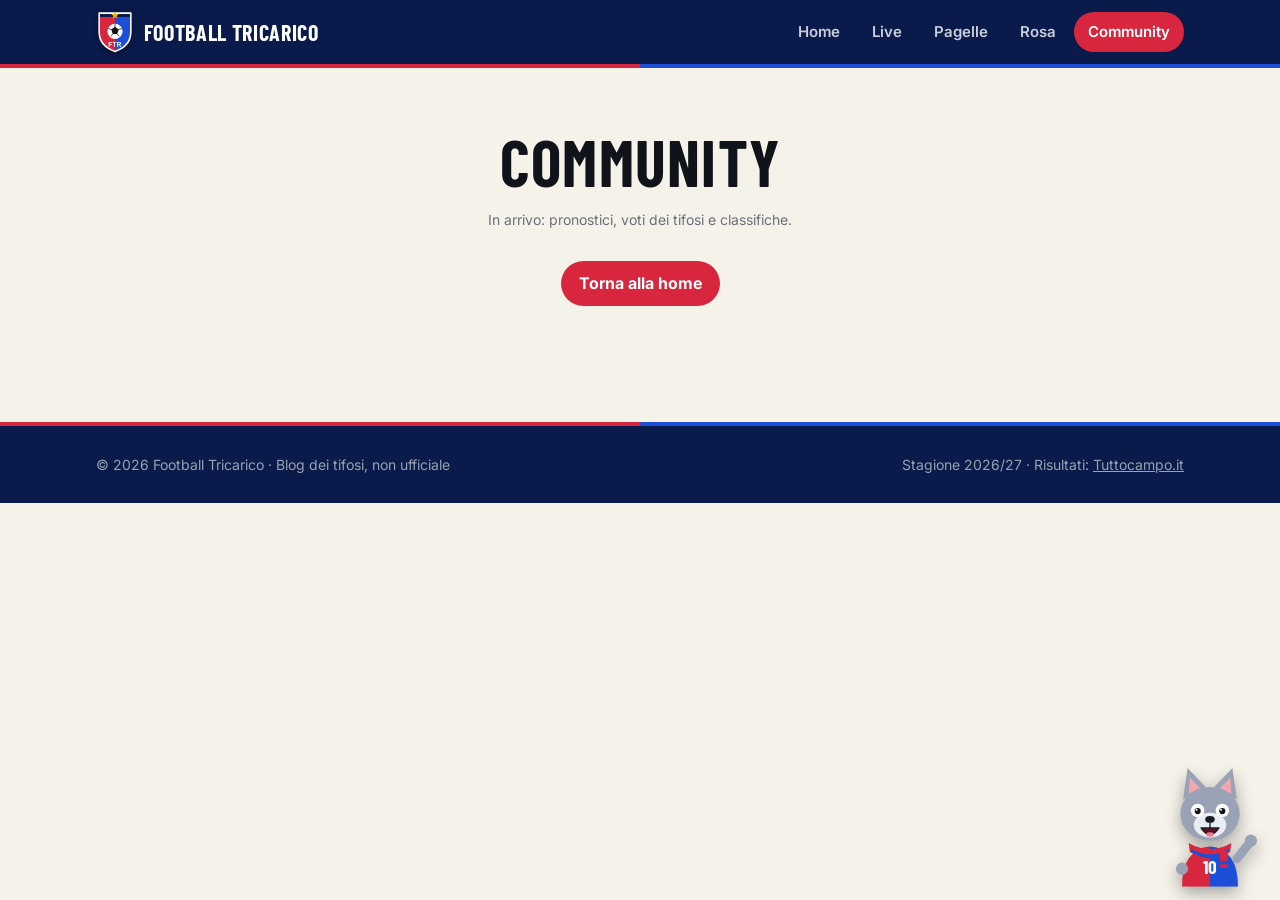
==== community.html @ 8eae8726 "Initial commit" ====
<!doctype html>
<html lang="it">
<head>
  <meta charset="utf-8">
  <meta name="viewport" content="width=device-width,initial-scale=1">
  <title>Community</title>
  <link rel="preconnect" href="https://fonts.googleapis.com">
  <link rel="preconnect" href="https://fonts.gstatic.com" crossorigin>
  <link href="https://fonts.googleapis.com/css2?family=Barlow+Condensed:wght@600;700&family=Inter:wght@400;600;700&display=swap" rel="stylesheet">
  <link rel="icon" type="image/svg+xml" href="assets/logo.svg">
  <link rel="stylesheet" href="css/style.css">
</head>
<body data-page="community">
  <header class="site-header" id="site-header"></header>
  <main id="app"><div class="wrap soon"><h1>Community</h1><p class="muted">In arrivo: pronostici, voti dei tifosi e classifiche.</p><a class="btn" href="index.html">Torna alla home</a></div></main>
  <footer class="site-footer" id="site-footer"></footer>
  <script src="js/app.js"></script>
  <script src="js/mascot.js"></script>
</body>
</html>
---- css/style.css ----
:root{
  --ink:#10131a;--paper:#f5f2ea;--card:#fff;--line:#e2ddd0;--muted:#6b6f7a;
  --accent:#d7263d;--blue:#1d4ed8;--navy:#0a1a4a;--gold:#f2b705;--good:#1f9d55;--bad:#d64545;--r:14px;
  --display:'Barlow Condensed','Arial Narrow',Impact,sans-serif;
  --body:'Inter',system-ui,-apple-system,'Segoe UI',Roboto,sans-serif;
}
@media (prefers-color-scheme:dark){
  :root{--ink:#eef0f4;--paper:#0f1218;--card:#181c25;--line:#2a303c;--muted:#9aa1b0}
}
*{box-sizing:border-box}
html{scroll-behavior:smooth}
body{margin:0;background:var(--paper);color:var(--ink);font:16px/1.55 var(--body)}
a{color:inherit}
h1,h2,h3{font-family:var(--display);text-transform:uppercase;letter-spacing:.02em;line-height:1.05;margin:0}
.wrap{max-width:1120px;margin:0 auto;padding:0 16px}

/* Header */
.site-header{background:var(--navy);color:#fff;position:sticky;top:0;z-index:20;border-bottom:4px solid;border-image:linear-gradient(90deg,var(--accent) 50%,var(--blue) 50%) 1}
.site-header .wrap{display:flex;align-items:center;justify-content:space-between;height:64px}
.brand{display:flex;align-items:center;gap:10px;text-decoration:none}
.logo{height:44px;width:auto;display:block;filter:drop-shadow(0 2px 3px #0006)}
.brand b{font:700 22px var(--display);text-transform:uppercase;letter-spacing:.03em}
.nav{display:flex;gap:4px}
.nav a{text-decoration:none;padding:8px 14px;border-radius:999px;font-weight:600;font-size:15px;color:#c9cedb}
.nav a:hover{color:#fff;background:#16306f}
.nav a.on{color:#fff;background:var(--accent)}
.nav .dot{display:inline-block;width:8px;height:8px;border-radius:50%;background:#ff3b3b;margin-left:6px;animation:pulse 1.2s infinite}
@keyframes pulse{50%{opacity:.25}}
.burger{display:none;background:none;border:0;color:#fff;font-size:26px;cursor:pointer;padding:4px 8px}
@media (max-width:760px){
  .burger{display:block}
  .nav{display:none;position:absolute;top:64px;left:0;right:0;background:var(--navy);flex-direction:column;padding:8px 16px 16px;border-top:1px solid #1d3a86}
  .nav.open{display:flex}
  .nav a{padding:12px 14px}
}

/* Hero */
.hero{background:linear-gradient(135deg,#0a1a4a 0%,#12308f 62%,#1d4ed8 100%);color:#fff;padding:36px 0 44px;position:relative;overflow:hidden}
.hero::after{content:"";position:absolute;right:-80px;top:-80px;width:360px;height:360px;border-radius:50%;background:var(--accent);opacity:.35}
.eyebrow{font:600 13px var(--body);text-transform:uppercase;letter-spacing:.14em;color:var(--gold);margin-bottom:10px;display:flex;align-items:center;gap:8px}
.live-pill{background:#ff3b3b;color:#fff;border-radius:999px;padding:2px 10px;font-size:12px;letter-spacing:.1em}
.hero h1{font-size:clamp(34px,6vw,60px);margin-bottom:6px}
.hero p{color:#c9cedb;max-width:56ch;margin:6px 0 0}
.scoreboard{display:grid;grid-template-columns:1fr auto 1fr;align-items:center;gap:16px;margin:18px 0 8px;position:relative;z-index:1}
.scoreboard .t{font:700 clamp(22px,4vw,38px) var(--display);text-transform:uppercase}
.scoreboard .t:last-child{text-align:right}
.scoreboard .s{font:700 clamp(44px,9vw,84px) var(--display);background:#0006;border-radius:var(--r);padding:0 18px;line-height:1.1}
.scoreboard .s{white-space:nowrap}
@media (max-width:560px){
  .scoreboard{gap:8px}
  .scoreboard .s{padding:0 10px;font-size:44px}
  .scoreboard .t{font-size:20px;overflow-wrap:anywhere}
}
.hero .meta{color:#c9cedb;font-size:14px}
.btn{display:inline-block;background:var(--accent);color:#fff;text-decoration:none;font-weight:700;padding:10px 18px;border-radius:999px;margin-top:16px;border:0;cursor:pointer}
.btn.blue{background:var(--blue)}
.btn.ghost{background:transparent;border:2px solid currentColor}
.btn+.btn{margin-left:8px}

/* Sezioni e card */
.section{padding:36px 0 0}
.section-head{display:flex;justify-content:space-between;align-items:baseline;margin-bottom:14px;gap:12px}
.section-head h2{font-size:30px;border-left:5px solid;border-image:linear-gradient(var(--accent) 50%,var(--blue) 50%) 1;padding-left:10px}
.section-head a{font-weight:600;font-size:14px;color:var(--accent);text-decoration:none;white-space:nowrap}
.grid{display:grid;gap:18px}
.g2{grid-template-columns:2fr 1fr}
.g3{grid-template-columns:repeat(3,1fr)}
@media (max-width:860px){.g2,.g3{grid-template-columns:1fr}}
.card{background:var(--card);border:1px solid var(--line);border-radius:var(--r);padding:20px}
.card h3{font-size:24px;margin-bottom:8px}
.muted{color:var(--muted);font-size:14px}
.empty{color:var(--muted);font-style:italic}

/* Pagelle */
.vote{display:inline-grid;place-items:center;min-width:44px;height:34px;border-radius:8px;font:700 18px var(--display);color:#fff;background:var(--muted)}
.v-top{background:var(--good)}.v-good{background:#58b368}.v-mid{background:var(--gold);color:#10131a}.v-low{background:var(--bad)}
.plist{list-style:none;margin:14px 0 0;padding:0;display:grid;gap:8px}
.plist li{display:flex;gap:12px;align-items:center}
.plist .who{flex:1}.plist .who small{display:block;color:var(--muted);line-height:1.3}

/* Risultati e chip */
.rlist{list-style:none;margin:0;padding:0}
.rlist li{display:grid;grid-template-columns:auto 1fr auto;gap:10px;align-items:center;padding:10px 0;border-bottom:1px solid var(--line)}
.rlist li:last-child{border:0}
.rlist .sc{font:700 20px var(--display)}
.chip{display:inline-grid;place-items:center;width:26px;height:26px;border-radius:50%;font:700 13px var(--body);color:#fff}
.o-V{background:var(--good)}.o-N{background:var(--gold);color:#10131a}.o-P{background:var(--bad)}
.form{display:flex;gap:6px;margin-top:10px}

/* Prossima partita */
.next .vs{font:700 26px var(--display);text-transform:uppercase;margin:6px 0}
.countdown{display:flex;gap:10px;margin-top:12px}
.countdown div{background:var(--paper);border:1px solid var(--line);border-radius:10px;padding:6px 12px;text-align:center;min-width:64px}
.countdown b{display:block;font:700 28px var(--display);color:var(--blue)}
.countdown span{font-size:11px;text-transform:uppercase;letter-spacing:.08em;color:var(--muted)}

/* Marcatori */
.scorers{list-style:none;margin:0;padding:0;counter-reset:s}
.scorers li{display:flex;align-items:center;gap:12px;padding:9px 0;border-bottom:1px solid var(--line)}
.scorers li:last-child{border:0}
.scorers li::before{counter-increment:s;content:counter(s);font:700 20px var(--display);color:var(--accent);width:20px}
.scorers .n{flex:1;font-weight:600}
.scorers .g{font:700 22px var(--display)}

/* Community CTA */
.cta{display:grid;grid-template-columns:repeat(3,1fr);gap:18px}
@media (max-width:860px){.cta{grid-template-columns:1fr}}
.cta a{text-decoration:none;background:var(--card);border:1px solid var(--line);border-radius:var(--r);padding:20px;transition:.15s}
.cta a:hover{border-color:var(--accent);transform:translateY(-2px)}
.cta .ico{font-size:30px}
.cta h3{font-size:22px;margin:6px 0 4px}

/* Pagine segnaposto */
.soon{padding:60px 0;text-align:center}
.soon h1{font-size:clamp(36px,7vw,64px)}

.site-footer{margin-top:56px;background:var(--navy);border-top:4px solid;border-image:linear-gradient(90deg,var(--accent) 50%,var(--blue) 50%) 1;color:#9aa1b0;padding:28px 0;font-size:14px}
.site-footer .wrap{display:flex;justify-content:space-between;gap:12px;flex-wrap:wrap}

/* Mascotte */
.mascot{position:fixed;right:14px;bottom:12px;z-index:30;display:flex;flex-direction:column;align-items:flex-end;gap:8px;max-width:min(300px,calc(100vw - 28px))}
.mascot[hidden],.m-open[hidden],.m-bubble[hidden],.m-menu[hidden]{display:none}
.m-body{background:none;border:0;padding:0;cursor:pointer;width:112px;-webkit-tap-highlight-color:transparent;filter:drop-shadow(0 6px 8px #0005)}
.m-body svg{display:block;width:100%;height:auto;overflow:visible}
.m-body:focus-visible,.m-open:focus-visible,.m-menu button:focus-visible{outline:3px solid var(--gold);outline-offset:3px;border-radius:10px}
.m-body:hover svg{transform:scale(1.04);transition:transform .15s}
.m-body.jump{animation:jump .55s ease}
@keyframes jump{30%{transform:translateY(-16px) rotate(-4deg)}60%{transform:translateY(0) rotate(3deg)}80%{transform:translateY(-5px)}}
.m-body.jump .m-arm{animation:wave .3s ease 3;transform-origin:148px 178px}
@keyframes wave{50%{transform:rotate(-24deg)}}
.m-eye{transform-box:fill-box;transform-origin:center;animation:blink 4.5s infinite}
@keyframes blink{0%,94%,100%{transform:scaleY(1)}97%{transform:scaleY(.1)}}
.m-bubble{position:relative;background:var(--card);color:var(--ink);border:2px solid var(--accent);border-radius:16px;padding:10px 14px;font-size:14.5px;line-height:1.4;box-shadow:0 8px 24px #0003;animation:pop .2s ease}
.m-bubble::after{content:"";position:absolute;right:42px;bottom:-9px;width:14px;height:14px;background:var(--card);border-right:2px solid var(--accent);border-bottom:2px solid var(--accent);transform:rotate(45deg)}
.m-link{color:var(--blue);font-weight:700}
@keyframes pop{from{transform:scale(.9);opacity:0}}
.m-menu{display:flex;flex-wrap:wrap;gap:6px;justify-content:flex-end}
.m-menu button{font:600 13px var(--body);background:var(--blue);color:#fff;border:0;border-radius:999px;padding:7px 12px;cursor:pointer}
.m-menu button:hover{background:var(--accent)}
.m-open{position:fixed;right:14px;bottom:14px;z-index:30;width:48px;height:48px;border-radius:50%;border:3px solid #fff;background:var(--blue);font-size:22px;cursor:pointer;box-shadow:0 4px 12px #0005}
.confetti{position:fixed;inset:0;pointer-events:none;z-index:40;overflow:hidden}
.confetti i{position:absolute;top:-20px;width:9px;height:15px;border-radius:2px;animation:fall linear forwards}
@keyframes fall{to{top:105vh;margin-left:60px}}
@media (max-width:560px){.m-body{width:88px}}
@media (prefers-reduced-motion:reduce){.m-eye,.m-body.jump,.m-body.jump .m-arm,.m-bubble{animation:none}}

/* Home riorganizzata */
.g2.even{grid-template-columns:1fr 1fr}
@media (max-width:860px){.g2.even{grid-template-columns:1fr}}
.about p{margin:0}
.goal-list{list-style:none;margin:14px 0 0;padding:0;display:grid;gap:12px}
.goal-list li{display:flex;gap:12px;align-items:center}
.goal-list .ico{font-size:24px;width:34px;text-align:center}
.hero.band{margin-top:36px}
.next-card{display:flex;flex-wrap:wrap;justify-content:space-between;align-items:center;gap:18px}
.next-card .vs{font-size:clamp(24px,4vw,34px)}
.next-card .countdown{margin-top:0}
.goal-list .ico{flex:0 0 34px}
.goal-list li>span:last-child{flex:1;min-width:0}
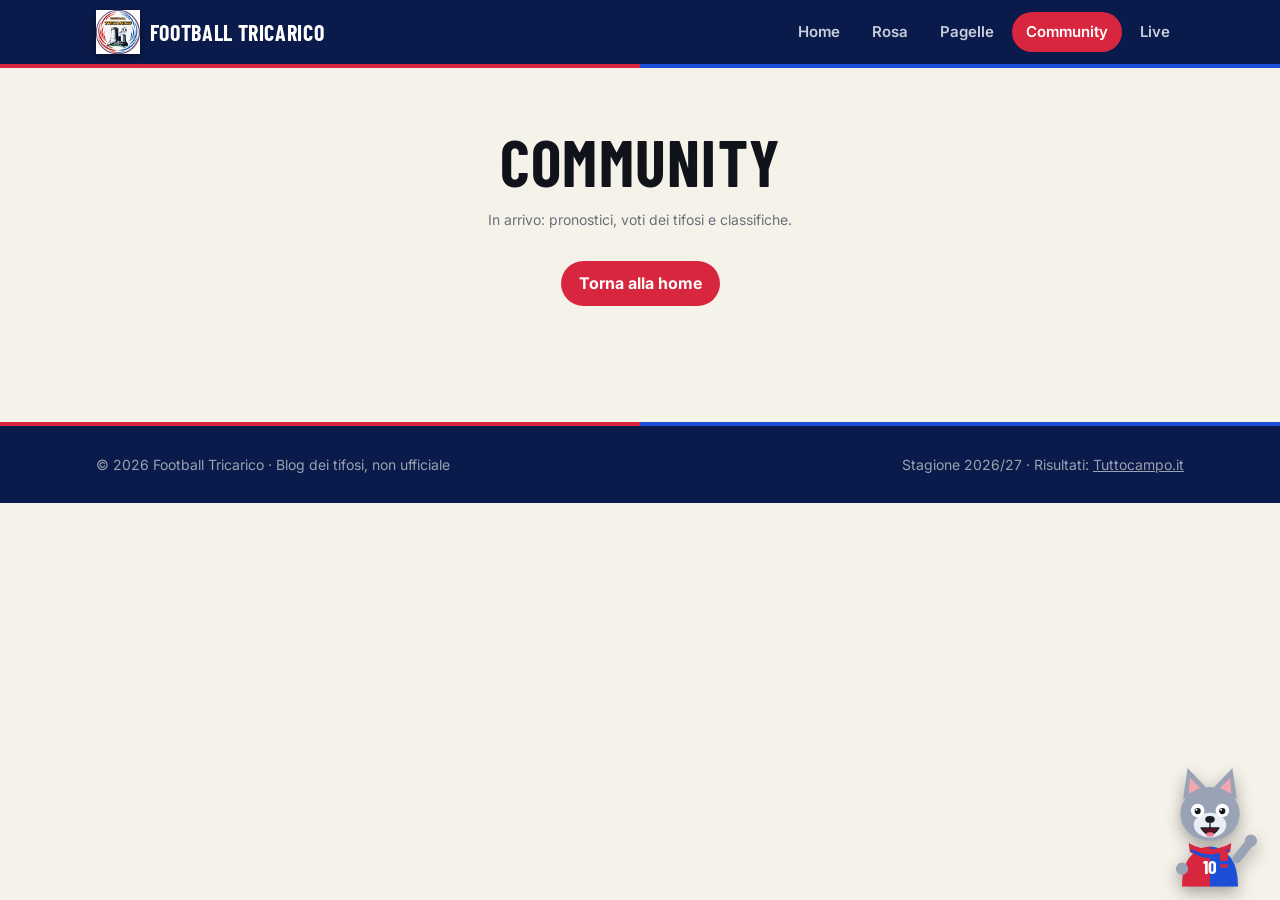
==== commit 30b7096d: "logo3" ====
--- a/community.html
+++ b/community.html
@@ -7,7 +7,7 @@
   <link rel="preconnect" href="https://fonts.googleapis.com">
   <link rel="preconnect" href="https://fonts.gstatic.com" crossorigin>
   <link href="https://fonts.googleapis.com/css2?family=Barlow+Condensed:wght@600;700&family=Inter:wght@400;600;700&display=swap" rel="stylesheet">
-  <link rel="icon" type="image/svg+xml" href="assets/logo.svg">
+  <link rel="icon" type="image/svg+xml" href="assets/logo.jpg">
   <link rel="stylesheet" href="css/style.css">
 </head>
 <body data-page="community">
--- a/css/style.css
+++ b/css/style.css
@@ -41,16 +41,6 @@
 .live-pill{background:#ff3b3b;color:#fff;border-radius:999px;padding:2px 10px;font-size:12px;letter-spacing:.1em}
 .hero h1{font-size:clamp(34px,6vw,60px);margin-bottom:6px}
 .hero p{color:#c9cedb;max-width:56ch;margin:6px 0 0}
-.scoreboard{display:grid;grid-template-columns:1fr auto 1fr;align-items:center;gap:16px;margin:18px 0 8px;position:relative;z-index:1}
-.scoreboard .t{font:700 clamp(22px,4vw,38px) var(--display);text-transform:uppercase}
-.scoreboard .t:last-child{text-align:right}
-.scoreboard .s{font:700 clamp(44px,9vw,84px) var(--display);background:#0006;border-radius:var(--r);padding:0 18px;line-height:1.1}
-.scoreboard .s{white-space:nowrap}
-@media (max-width:560px){
-  .scoreboard{gap:8px}
-  .scoreboard .s{padding:0 10px;font-size:44px}
-  .scoreboard .t{font-size:20px;overflow-wrap:anywhere}
-}
 .hero .meta{color:#c9cedb;font-size:14px}
 .btn{display:inline-block;background:var(--accent);color:#fff;text-decoration:none;font-weight:700;padding:10px 18px;border-radius:999px;margin-top:16px;border:0;cursor:pointer}
 .btn.blue{background:var(--blue)}
@@ -88,7 +78,6 @@
 .form{display:flex;gap:6px;margin-top:10px}
 
 /* Prossima partita */
-.next .vs{font:700 26px var(--display);text-transform:uppercase;margin:6px 0}
 .countdown{display:flex;gap:10px;margin-top:12px}
 .countdown div{background:var(--paper);border:1px solid var(--line);border-radius:10px;padding:6px 12px;text-align:center;min-width:64px}
 .countdown b{display:block;font:700 28px var(--display);color:var(--blue)}
@@ -153,7 +142,54 @@
 .goal-list .ico{font-size:24px;width:34px;text-align:center}
 .hero.band{margin-top:36px}
 .next-card{display:flex;flex-wrap:wrap;justify-content:space-between;align-items:center;gap:18px}
-.next-card .vs{font-size:clamp(24px,4vw,34px)}
 .next-card .countdown{margin-top:0}
 .goal-list .ico{flex:0 0 34px}
 .goal-list li>span:last-child{flex:1;min-width:0}
+
+/* ---- Scheda partita (hero) ---- */
+.hero{padding:34px 0 40px}
+.mcard{position:relative;z-index:1;max-width:880px;margin:0 auto;text-align:center}
+.mc-meta{display:flex;flex-wrap:wrap;justify-content:center;align-items:center;gap:6px 14px;margin-bottom:24px}
+.mc-meta .eyebrow{margin:0}
+.mc-meta .sub{color:#c9cedb;font-size:14px}
+.mc-grid{display:grid;grid-template-columns:1fr auto 1fr;align-items:center;gap:clamp(8px,3vw,36px)}
+.mc-team{display:flex;flex-direction:column;align-items:center;gap:10px;min-width:0}
+.badge{display:grid;place-items:center;flex:0 0 auto;background:#fff;border-radius:50%;box-shadow:0 10px 26px #0006,inset 0 0 0 1px #0000001a}
+.badge .tlogo{width:74%;height:74%;object-fit:contain;display:block}
+.mc-team .badge{width:clamp(80px,13vw,124px);height:clamp(80px,13vw,124px)}
+.mc-team.is-us .badge{box-shadow:0 0 0 4px var(--accent),0 0 0 8px #ffffff30,0 14px 30px #0007}
+.mc-name{font:700 clamp(20px,3.4vw,32px)/1.05 var(--display);text-transform:uppercase;letter-spacing:.03em;overflow-wrap:break-word;max-width:15ch}
+.mc-tag{font-size:11px;font-weight:700;letter-spacing:.14em;text-transform:uppercase;color:#c9cedb;border:1px solid #ffffff33;border-radius:999px;padding:2px 10px}
+.mc-center{display:flex;flex-direction:column;align-items:center;gap:12px}
+.mc-score{display:flex;align-items:center;gap:clamp(6px,1.5vw,14px);background:#ffffff14;border:1px solid #ffffff2e;-webkit-backdrop-filter:blur(6px);backdrop-filter:blur(6px);border-radius:22px;padding:4px clamp(14px,3vw,30px);font:700 clamp(54px,10vw,104px)/1.1 var(--display)}
+.mc-score i{font-style:normal;opacity:.45;font-size:.7em}
+.mc-score .dim{opacity:.5}
+.res{font:700 12px var(--body);letter-spacing:.14em;text-transform:uppercase;border-radius:999px;padding:4px 14px;color:#fff}
+.res-V{background:var(--good)}.res-N{background:var(--gold);color:#10131a}.res-P{background:var(--accent)}
+.mc-vs{font:700 clamp(44px,8vw,76px)/1 var(--display);opacity:.92}
+.mc-when{color:#d5daea;font-weight:600;line-height:1.3;text-transform:capitalize}
+.mc-when b{display:block;font:700 clamp(26px,4vw,36px) var(--display);color:#fff}
+.mc-title{color:#d5daea;margin:18px auto 0;max-width:56ch}
+.mc-foot{margin-top:26px;display:flex;flex-wrap:wrap;justify-content:center;gap:10px}
+.mc-foot .btn{margin:0}
+.countdown.dark div{background:#ffffff14;border:1px solid #ffffff2e;border-radius:14px;padding:8px 16px;min-width:76px}
+.countdown.dark b{color:#fff;font-size:34px}
+.countdown.dark span{color:#c9cedb}
+.countdown .now{font:700 22px var(--display);text-transform:uppercase;letter-spacing:.04em;padding:6px 0}
+@media (max-width:560px){
+  .mc-meta{margin-bottom:18px}
+  .mc-score{padding:2px 12px;border-radius:18px}
+  .mc-tag{font-size:10px;padding:1px 8px}
+}
+
+/* ---- Prossima gara ---- */
+.vs{display:flex;flex-wrap:wrap;align-items:center;gap:10px 18px;margin:12px 0}
+.vs .tm{display:inline-flex;align-items:center;gap:12px;font:700 clamp(20px,3vw,30px) var(--display);text-transform:uppercase;letter-spacing:.02em}
+.vs .badge{width:52px;height:52px;box-shadow:0 3px 10px #0003,inset 0 0 0 1px #0000001a}
+.vs i{font-style:normal;font:700 18px var(--display);color:var(--accent);letter-spacing:.1em}
+@media (max-width:560px){
+  .mc-name{font-size:17px;letter-spacing:.01em}
+  .vs{flex-direction:column;align-items:flex-start;gap:4px}
+  .vs .tm:last-of-type{flex-direction:row-reverse}
+  .vs i{font-size:14px;padding-left:64px}
+}
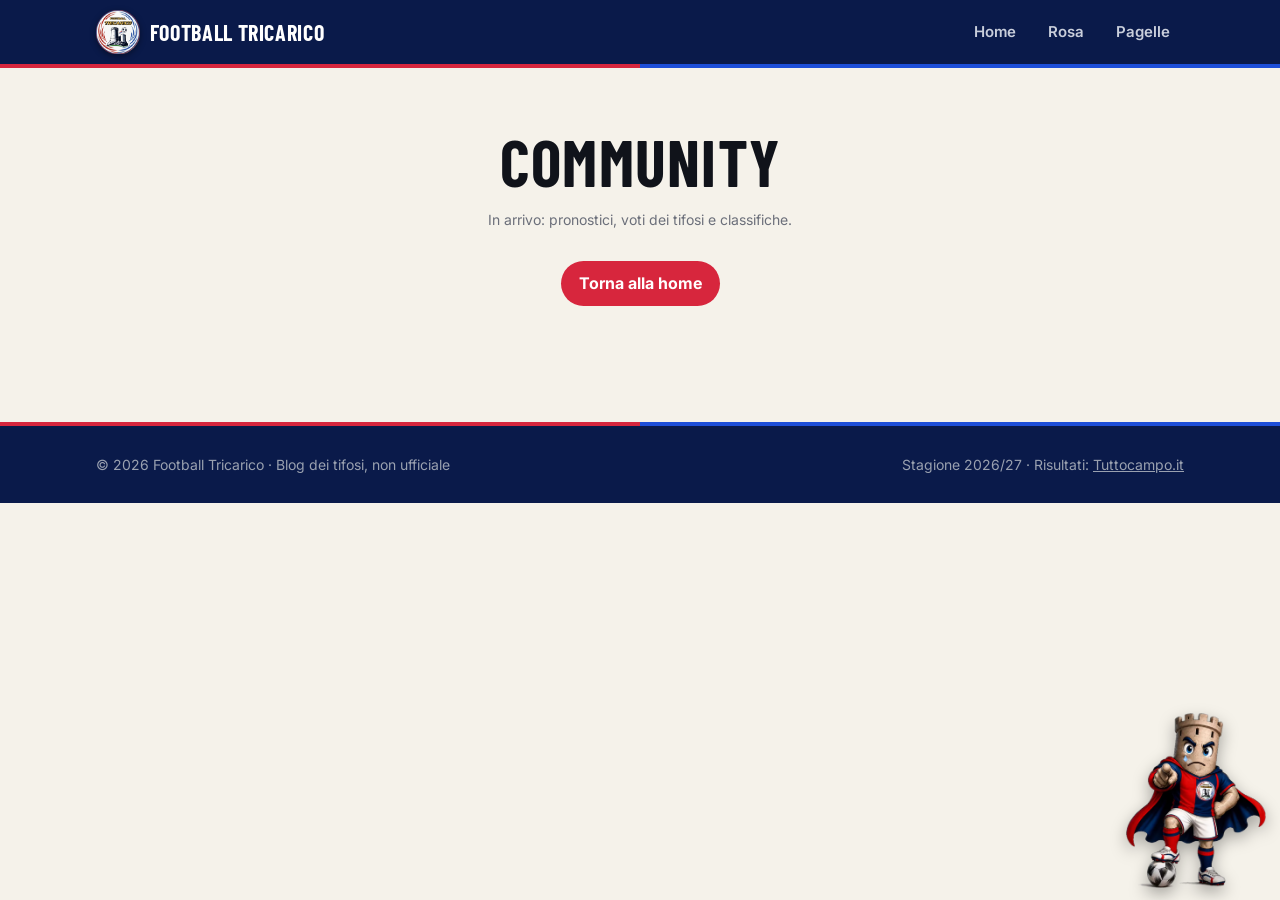
==== commit 73ddec34: "logo agg" ====
--- a/community.html
+++ b/community.html
@@ -7,7 +7,7 @@
   <link rel="preconnect" href="https://fonts.googleapis.com">
   <link rel="preconnect" href="https://fonts.gstatic.com" crossorigin>
   <link href="https://fonts.googleapis.com/css2?family=Barlow+Condensed:wght@600;700&family=Inter:wght@400;600;700&display=swap" rel="stylesheet">
-  <link rel="icon" type="image/svg+xml" href="assets/logo.jpg">
+  <link rel="icon" type="image/svg+xml" href="assets/logo.png">
   <link rel="stylesheet" href="css/style.css">
 </head>
 <body data-page="community">
--- a/css/style.css
+++ b/css/style.css
@@ -109,10 +109,13 @@
 /* Mascotte */
 .mascot{position:fixed;right:14px;bottom:12px;z-index:30;display:flex;flex-direction:column;align-items:flex-end;gap:8px;max-width:min(300px,calc(100vw - 28px))}
 .mascot[hidden],.m-open[hidden],.m-bubble[hidden],.m-menu[hidden]{display:none}
-.m-body{background:none;border:0;padding:0;cursor:pointer;width:112px;-webkit-tap-highlight-color:transparent;filter:drop-shadow(0 6px 8px #0005)}
-.m-body svg{display:block;width:100%;height:auto;overflow:visible}
+.m-body{background:none;border:0;padding:0;cursor:pointer;width:140px;-webkit-tap-highlight-color:transparent;filter:drop-shadow(0 6px 8px #0005);transform:rotate(var(--tilt,0deg));transform-origin:50% 92%;transition:transform .25s ease,filter .15s}
+.m-body img{display:block;width:100%;height:auto;animation:m-float 3.6s ease-in-out infinite}
+@keyframes m-float{50%{transform:translateY(-4px)}}
+.m-body[data-mood=happy] img{animation-duration:2.4s}
+.m-body[data-mood=sad] img{animation-duration:5.2s}
 .m-body:focus-visible,.m-open:focus-visible,.m-menu button:focus-visible{outline:3px solid var(--gold);outline-offset:3px;border-radius:10px}
-.m-body:hover svg{transform:scale(1.04);transition:transform .15s}
+.m-body:hover{filter:drop-shadow(0 6px 8px #0005) brightness(1.05)}
 .m-body.jump{animation:jump .55s ease}
 @keyframes jump{30%{transform:translateY(-16px) rotate(-4deg)}60%{transform:translateY(0) rotate(3deg)}80%{transform:translateY(-5px)}}
 .m-body.jump .m-arm{animation:wave .3s ease 3;transform-origin:148px 178px}
@@ -126,12 +129,13 @@
 .m-menu{display:flex;flex-wrap:wrap;gap:6px;justify-content:flex-end}
 .m-menu button{font:600 13px var(--body);background:var(--blue);color:#fff;border:0;border-radius:999px;padding:7px 12px;cursor:pointer}
 .m-menu button:hover{background:var(--accent)}
-.m-open{position:fixed;right:14px;bottom:14px;z-index:30;width:48px;height:48px;border-radius:50%;border:3px solid #fff;background:var(--blue);font-size:22px;cursor:pointer;box-shadow:0 4px 12px #0005}
+.m-open{position:fixed;right:14px;bottom:14px;z-index:30;width:52px;height:52px;border-radius:50%;border:3px solid #fff;background:#f5f2ea;padding:0;display:grid;place-items:center;overflow:hidden;cursor:pointer;box-shadow:0 4px 12px #0005}
+.m-open img{width:40px;height:40px;display:block}
 .confetti{position:fixed;inset:0;pointer-events:none;z-index:40;overflow:hidden}
 .confetti i{position:absolute;top:-20px;width:9px;height:15px;border-radius:2px;animation:fall linear forwards}
 @keyframes fall{to{top:105vh;margin-left:60px}}
-@media (max-width:560px){.m-body{width:88px}}
-@media (prefers-reduced-motion:reduce){.m-eye,.m-body.jump,.m-body.jump .m-arm,.m-bubble{animation:none}}
+@media (max-width:560px){.m-body{width:108px}}
+@media (prefers-reduced-motion:reduce){.m-body img,.m-body.jump,.m-bubble{animation:none}.m-body{transition:none}}
 
 /* Home riorganizzata */
 .g2.even{grid-template-columns:1fr 1fr}
@@ -147,49 +151,500 @@
 .goal-list li>span:last-child{flex:1;min-width:0}
 
 /* ---- Scheda partita (hero) ---- */
-.hero{padding:34px 0 40px}
-.mcard{position:relative;z-index:1;max-width:880px;margin:0 auto;text-align:center}
-.mc-meta{display:flex;flex-wrap:wrap;justify-content:center;align-items:center;gap:6px 14px;margin-bottom:24px}
-.mc-meta .eyebrow{margin:0}
-.mc-meta .sub{color:#c9cedb;font-size:14px}
-.mc-grid{display:grid;grid-template-columns:1fr auto 1fr;align-items:center;gap:clamp(8px,3vw,36px)}
+
+/* ===== Ultimo risultato: il campo ===== */
+.hero{background:#0c2670;padding:40px 0 48px}
+.hero::after{content:none}
+.mcard{position:relative;max-width:900px;margin:0 auto;text-align:center}
+.mc-meta{display:flex;flex-wrap:wrap;justify-content:center;align-items:center;gap:4px 14px;margin-bottom:8px}
+.mc-meta .eyebrow{margin:0;font-size:15px;letter-spacing:.02em;text-transform:none;color:var(--gold)}
+.mc-meta .sub{color:#c3cbe6;font-size:14px}
+
+/* campo da calcio a 5: linea di metà campo e aree; il cerchio di centrocampo è il punteggio */
+.mc-stage{position:relative;padding:34px 0}
+.court{position:absolute;inset:0;pointer-events:none;border:2px solid rgba(255,255,255,.2);border-radius:6px}
+.court::before{content:"";position:absolute;left:50%;top:0;bottom:0;width:2px;margin-left:-1px;background:rgba(255,255,255,.2)}
+.court .pa{position:absolute;top:50%;width:clamp(48px,11vw,110px);aspect-ratio:1/2;transform:translateY(-50%);border:2px solid rgba(255,255,255,.2)}
+.court .pa.l{left:-2px;border-left:0;border-radius:0 999px 999px 0}
+.court .pa.r{right:-2px;border-right:0;border-radius:999px 0 0 999px}
+.mc-grid{position:relative;display:grid;grid-template-columns:1fr auto 1fr;align-items:center;gap:clamp(6px,2vw,28px)}
 .mc-team{display:flex;flex-direction:column;align-items:center;gap:10px;min-width:0}
-.badge{display:grid;place-items:center;flex:0 0 auto;background:#fff;border-radius:50%;box-shadow:0 10px 26px #0006,inset 0 0 0 1px #0000001a}
+.badge{display:grid;place-items:center;flex:0 0 auto;background:#fff;border-radius:50%;box-shadow:0 8px 22px #0005,inset 0 0 0 1px #0000001a}
 .badge .tlogo{width:74%;height:74%;object-fit:contain;display:block}
-.mc-team .badge{width:clamp(80px,13vw,124px);height:clamp(80px,13vw,124px)}
-.mc-team.is-us .badge{box-shadow:0 0 0 4px var(--accent),0 0 0 8px #ffffff30,0 14px 30px #0007}
-.mc-name{font:700 clamp(20px,3.4vw,32px)/1.05 var(--display);text-transform:uppercase;letter-spacing:.03em;overflow-wrap:break-word;max-width:15ch}
-.mc-tag{font-size:11px;font-weight:700;letter-spacing:.14em;text-transform:uppercase;color:#c9cedb;border:1px solid #ffffff33;border-radius:999px;padding:2px 10px}
-.mc-center{display:flex;flex-direction:column;align-items:center;gap:12px}
-.mc-score{display:flex;align-items:center;gap:clamp(6px,1.5vw,14px);background:#ffffff14;border:1px solid #ffffff2e;-webkit-backdrop-filter:blur(6px);backdrop-filter:blur(6px);border-radius:22px;padding:4px clamp(14px,3vw,30px);font:700 clamp(54px,10vw,104px)/1.1 var(--display)}
-.mc-score i{font-style:normal;opacity:.45;font-size:.7em}
-.mc-score .dim{opacity:.5}
-.res{font:700 12px var(--body);letter-spacing:.14em;text-transform:uppercase;border-radius:999px;padding:4px 14px;color:#fff}
+.mc-team .badge{width:clamp(78px,12vw,118px);height:clamp(78px,12vw,118px)}
+.mc-team.is-us .badge{box-shadow:0 0 0 4px var(--accent),0 0 0 7px #0c2670,0 10px 22px #0005}
+.mc-name{font:700 clamp(20px,3.2vw,30px)/1.08 var(--display);text-transform:uppercase;letter-spacing:.03em;overflow-wrap:break-word;max-width:14ch}
+.mc-tag{font-size:13px;color:#a9b4da}
+.mc-center{position:relative;display:flex;flex-direction:column;align-items:center}
+.mc-score,.mc-vs{display:flex;align-items:center;justify-content:center;width:clamp(150px,21vw,212px);aspect-ratio:1;border-radius:50%;background:#0c2670;border:3px solid #ffffff55;box-shadow:0 0 0 8px #0c2670}
+.mc-score{gap:clamp(4px,1vw,10px);font:700 clamp(54px,9vw,88px)/1 var(--display);padding-bottom:6px}
+.mc-score i{font-style:normal;opacity:.4;font-size:.7em;padding-bottom:.08em}
+.mc-score .dim{opacity:.45}
+.mc-vs{flex-direction:column;gap:0;font:700 clamp(40px,6vw,60px)/1 var(--display)}
+.mc-vs small{font:600 15px var(--body);color:var(--gold);text-transform:capitalize;margin-bottom:2px}
+.res{position:relative;margin-top:-6px;font:700 14px var(--body);border-radius:999px;padding:5px 16px;color:#fff;box-shadow:0 0 0 4px #0c2670}
 .res-V{background:var(--good)}.res-N{background:var(--gold);color:#10131a}.res-P{background:var(--accent)}
-.mc-vs{font:700 clamp(44px,8vw,76px)/1 var(--display);opacity:.92}
-.mc-when{color:#d5daea;font-weight:600;line-height:1.3;text-transform:capitalize}
-.mc-when b{display:block;font:700 clamp(26px,4vw,36px) var(--display);color:#fff}
-.mc-title{color:#d5daea;margin:18px auto 0;max-width:56ch}
-.mc-foot{margin-top:26px;display:flex;flex-wrap:wrap;justify-content:center;gap:10px}
+.mc-when{margin-top:12px;color:#c3cbe6;font-weight:600;line-height:1.3;text-transform:capitalize}
+.mc-title{color:#d5daea;margin:6px auto 0;max-width:56ch}
+.mc-foot{margin-top:6px;display:flex;flex-wrap:wrap;justify-content:center;gap:10px}
 .mc-foot .btn{margin:0}
-.countdown.dark div{background:#ffffff14;border:1px solid #ffffff2e;border-radius:14px;padding:8px 16px;min-width:76px}
+.countdown.dark div{background:#ffffff14;border:1px solid #ffffff2e;border-radius:12px;padding:8px 16px;min-width:76px}
 .countdown.dark b{color:#fff;font-size:34px}
-.countdown.dark span{color:#c9cedb}
+.countdown.dark span{color:#c3cbe6}
 .countdown .now{font:700 22px var(--display);text-transform:uppercase;letter-spacing:.04em;padding:6px 0}
-@media (max-width:560px){
-  .mc-meta{margin-bottom:18px}
-  .mc-score{padding:2px 12px;border-radius:18px}
-  .mc-tag{font-size:10px;padding:1px 8px}
-}
-
-/* ---- Prossima gara ---- */
-.vs{display:flex;flex-wrap:wrap;align-items:center;gap:10px 18px;margin:12px 0}
-.vs .tm{display:inline-flex;align-items:center;gap:12px;font:700 clamp(20px,3vw,30px) var(--display);text-transform:uppercase;letter-spacing:.02em}
-.vs .badge{width:52px;height:52px;box-shadow:0 3px 10px #0003,inset 0 0 0 1px #0000001a}
-.vs i{font-style:normal;font:700 18px var(--display);color:var(--accent);letter-spacing:.1em}
-@media (max-width:560px){
-  .mc-name{font-size:17px;letter-spacing:.01em}
-  .vs{flex-direction:column;align-items:flex-start;gap:4px}
-  .vs .tm:last-of-type{flex-direction:row-reverse}
-  .vs i{font-size:14px;padding-left:64px}
-}
+@media (max-width:640px){
+  .mc-stage{padding:22px 0 26px}
+  .mc-grid{grid-template-columns:1fr 1fr;row-gap:22px}
+  .mc-center{grid-column:1 / -1;grid-row:1}
+  .mc-score,.mc-vs{width:148px}
+  .mc-name{font-size:18px;letter-spacing:.01em}
+}
+
+/* ===== Prossima gara: foglio gara ===== */
+.next-card{display:grid;grid-template-columns:auto 1fr auto;justify-content:stretch;align-items:center;gap:20px 30px;padding:22px 26px;position:relative;overflow:hidden}
+.next-card::before{content:"";position:absolute;inset:0 0 auto 0;height:4px;background:linear-gradient(90deg,var(--accent) 50%,var(--blue) 50%)}
+.nm-date{background:var(--navy);color:#fff;border-radius:14px;padding:12px 22px 11px;text-align:center;line-height:1;min-width:104px;box-shadow:0 6px 16px #0a1a4a40}
+.nm-date .d{display:block;font:700 62px/1 var(--display)}
+.nm-date .m{display:block;font:700 22px var(--display);text-transform:uppercase;letter-spacing:.06em;margin-top:2px;color:var(--gold)}
+.nm-date small{display:block;margin-top:6px;font-size:13px;color:#b7c1e4;text-transform:capitalize}
+.nm-teams{display:flex;flex-direction:column;align-items:flex-start;gap:4px}
+.nm-team{display:flex;align-items:center;gap:12px;font:700 clamp(21px,2.6vw,29px)/1.1 var(--display);text-transform:uppercase;letter-spacing:.02em;min-width:0}
+.nm-team span:last-child{overflow-wrap:break-word;min-width:0}
+.nm-team .badge{width:50px;height:50px;box-shadow:0 2px 8px #0003,inset 0 0 0 1px #0000001f}
+.nm-team.is-us .badge{box-shadow:0 0 0 3px var(--accent),inset 0 0 0 1px #0000001f}
+.nm-vs{font:700 14px var(--display);text-transform:uppercase;letter-spacing:.1em;color:var(--muted);margin-left:62px}
+.nm-tags{list-style:none;margin:14px 0 0;padding:0;display:flex;flex-wrap:wrap;gap:8px}
+.nm-tags li{font-size:13px;font-weight:600;border:1px solid var(--line);border-radius:999px;padding:3px 12px;background:var(--paper)}
+.nm-tags .tag-home{background:var(--accent);border-color:var(--accent);color:#fff}
+.nm-tags .tag-away{background:var(--blue);border-color:var(--blue);color:#fff}
+.next-card .countdown{margin:0;gap:8px}
+.next-card .countdown div{background:var(--navy);border:0;border-radius:10px;padding:8px 10px;min-width:66px}
+.next-card .countdown b{color:#fff;font-size:30px;font-variant-numeric:tabular-nums}
+.next-card .countdown span{color:#b7c1e4;font-size:12px;text-transform:none;letter-spacing:.02em}
+@media (max-width:980px){
+  .next-card{grid-template-columns:auto 1fr}
+  .next-card .countdown{grid-column:1 / -1}
+  .next-card .countdown div{flex:1}
+}
+@media (max-width:640px){
+  .next-card{padding:20px 16px 16px}
+  .nm-date{min-width:84px;padding:10px 14px 8px;align-self:start}
+  .nm-date .d{font-size:48px}
+}
+
+/* ===== Footer: nota discreta sulle statistiche ===== */
+.stats-note{flex-basis:100%;font-size:12px;opacity:.65}
+
+
+/* ===== Rifinitura grafica: partita attuale e prossima gara ===== */
+
+/* Hero più pulita: niente aloni viola o ombre colorate sui loghi */
+.hero{
+  background:
+    radial-gradient(ellipse at 50% 0%, rgba(255,255,255,.055), transparent 58%),
+    linear-gradient(145deg,#0b1d50 0%,#102b70 58%,#12377f 100%);
+}
+.mcard{
+  max-width:940px;
+  padding:clamp(8px,2vw,18px) clamp(0px,2vw,18px) 4px;
+}
+.mc-meta{
+  margin-bottom:14px;
+}
+.mc-meta .eyebrow{
+  font-weight:800;
+  letter-spacing:.045em;
+}
+.mc-meta .sub{
+  opacity:.82;
+}
+.mc-stage{
+  padding:30px 0 32px;
+}
+.mc-team{
+  gap:12px;
+}
+.badge,
+.mc-team.is-us .badge,
+.nm-team .badge,
+.nm-team.is-us .badge{
+  box-shadow:0 3px 10px rgba(0,0,0,.18), inset 0 0 0 1px rgba(16,19,26,.08);
+}
+.mc-team.is-us .badge{
+  outline:2px solid rgba(255,255,255,.78);
+  outline-offset:4px;
+}
+.mc-name{
+  text-shadow:none;
+}
+.mc-tag{
+  color:#c1cbe4;
+  font-weight:600;
+  letter-spacing:.025em;
+}
+.mc-score,
+.mc-vs{
+  background:linear-gradient(145deg,#102b70,#0a1a49);
+  border:1px solid rgba(255,255,255,.28);
+  box-shadow:0 8px 22px rgba(0,0,0,.16);
+}
+.mc-score{
+  font-variant-numeric:tabular-nums;
+}
+.res{
+  box-shadow:none;
+  margin-top:2px;
+}
+.mc-foot{
+  margin-top:12px;
+}
+.countdown.dark div{
+  background:rgba(255,255,255,.075);
+  border-color:rgba(255,255,255,.18);
+  box-shadow:none;
+}
+
+/* Prossima gara: card più leggibile, con gerarchia visiva netta */
+.next-card{
+  background:
+    linear-gradient(135deg,rgba(29,78,216,.035),transparent 48%),
+    var(--card);
+  border:1px solid var(--line);
+  border-radius:18px;
+  box-shadow:0 8px 24px rgba(10,26,74,.055);
+  gap:22px 28px;
+  padding:26px 28px;
+}
+.next-card::before{
+  height:3px;
+  opacity:.9;
+}
+.nm-date{
+  min-width:112px;
+  padding:15px 20px 13px;
+  border-radius:16px;
+  background:linear-gradient(155deg,#142d68,#0a1a4a);
+  box-shadow:0 5px 14px rgba(10,26,74,.13);
+}
+.nm-date .d{
+  font-size:66px;
+  letter-spacing:-.035em;
+}
+.nm-date .m{
+  color:#f5c84c;
+}
+.nm-date small{
+  color:#d0d8ee;
+}
+.nm-body{
+  min-width:0;
+}
+.nm-teams{
+  display:grid;
+  grid-template-columns:minmax(0,1fr) auto minmax(0,1fr);
+  align-items:center;
+  gap:12px;
+}
+.nm-team{
+  gap:11px;
+  font-size:clamp(19px,2.4vw,27px);
+}
+.nm-team:first-child{
+  justify-content:flex-end;
+  text-align:right;
+}
+.nm-team:last-child{
+  justify-content:flex-start;
+  text-align:left;
+}
+.nm-team .badge{
+  width:54px;
+  height:54px;
+}
+.nm-vs{
+  margin:0;
+  display:grid;
+  place-items:center;
+  width:34px;
+  height:34px;
+  border-radius:50%;
+  background:var(--paper);
+  border:1px solid var(--line);
+  color:var(--muted);
+  font-size:13px;
+}
+.nm-tags{
+  margin-top:18px;
+  gap:7px;
+}
+.nm-tags li{
+  padding:5px 11px;
+  background:var(--paper);
+  border-color:var(--line);
+  color:var(--muted);
+}
+.nm-tags .tag-home,
+.nm-tags .tag-away{
+  color:#fff;
+}
+.next-card .countdown{
+  align-self:center;
+  gap:7px;
+}
+.next-card .countdown div{
+  min-width:68px;
+  padding:9px 11px;
+  border:1px solid rgba(255,255,255,.08);
+  box-shadow:0 3px 10px rgba(10,26,74,.1);
+}
+.next-card .countdown b{
+  font-size:32px;
+}
+.next-card .countdown span{
+  font-size:11px;
+  letter-spacing:.04em;
+}
+.next-card .countdown .now{
+  color:var(--ink);
+  background:var(--paper);
+  border:1px solid var(--line);
+  box-shadow:none;
+}
+
+/* Footer: indicatore discreto, senza mostrare numeri o dati personali */
+.stats-note{
+  flex-basis:100%;
+  display:flex;
+  align-items:center;
+  gap:7px;
+  margin-top:5px;
+  font-size:11px;
+  letter-spacing:.025em;
+  color:inherit;
+  opacity:.48;
+}
+.stats-note i{
+  display:inline-block;
+  width:6px;
+  height:6px;
+  border-radius:50%;
+  background:#62b889;
+  box-shadow:0 0 0 2px rgba(98,184,137,.13);
+}
+
+/* Adattamento tablet e smartphone */
+@media (max-width:980px){
+  .next-card{
+    grid-template-columns:100px minmax(0,1fr);
+    gap:18px 20px;
+  }
+  .next-card .countdown{
+    grid-column:1 / -1;
+    justify-content:center;
+  }
+}
+@media (max-width:640px){
+  .hero{
+    padding:30px 0 34px;
+  }
+  .mc-stage{
+    padding:22px 0 25px;
+  }
+  .mc-team.is-us .badge{
+    outline-offset:3px;
+  }
+  .next-card{
+    grid-template-columns:76px minmax(0,1fr);
+    gap:15px 13px;
+    padding:19px 14px 16px;
+  }
+  .nm-date{
+    min-width:0;
+    padding:11px 8px 9px;
+    border-radius:12px;
+  }
+  .nm-date .d{
+    font-size:46px;
+  }
+  .nm-date .m{
+    font-size:18px;
+  }
+  .nm-date small{
+    font-size:11px;
+  }
+  .nm-teams{
+    grid-template-columns:minmax(0,1fr) 27px minmax(0,1fr);
+    gap:5px;
+  }
+  .nm-team{
+    flex-direction:column;
+    gap:5px;
+    font-size:16px;
+    line-height:1.05;
+    text-align:center !important;
+  }
+  .nm-team:first-child,
+  .nm-team:last-child{
+    justify-content:flex-start;
+  }
+  .nm-team .badge{
+    width:42px;
+    height:42px;
+  }
+  .nm-team span:last-child{
+    max-width:100%;
+    overflow-wrap:anywhere;
+  }
+  .nm-vs{
+    width:27px;
+    height:27px;
+    font-size:11px;
+  }
+  .nm-tags{
+    margin-top:13px;
+    gap:6px;
+  }
+  .nm-tags li{
+    font-size:11px;
+    padding:4px 8px;
+  }
+  .next-card .countdown{
+    gap:6px;
+  }
+  .next-card .countdown div{
+    min-width:0;
+    flex:1;
+    padding:8px 5px;
+  }
+  .next-card .countdown b{
+    font-size:26px;
+  }
+}
+@media (prefers-reduced-motion:reduce){
+  .next-card,
+  .mc-team,
+  .badge{
+    transition:none !important;
+  }
+}
+
+
+/* ===== Fix mobile e contatori ===== */
+.mc-meta .sub{text-wrap:balance}
+.mc-stage{overflow:hidden}
+@media (max-width:640px){
+  .mc-stage{margin:0 -2px}
+  .mc-grid{padding:0 6px}
+  .mc-name{max-width:100%}
+}
+@media (max-width:360px){
+  .mc-score,.mc-vs{width:132px}
+  .mc-name{font-size:16px}
+  .mc-team .badge{width:68px;height:68px}
+}
+.stats-live{flex-basis:100%;font-size:13px;color:#9aa1b0;display:flex;align-items:center;flex-wrap:wrap;gap:4px 6px;margin-top:2px}
+.stats-live .sep{opacity:.5;margin:0 4px}
+.on-dot{width:8px;height:8px;border-radius:50%;background:#3ddc84;box-shadow:0 0 0 3px #3ddc8433}
+@media (max-width:560px){.site-footer{padding-bottom:150px}}   /* la mascotte non copre i testi del footer */
+
+
+/* ===== Pagina Rosa ===== */
+.page-hero{background:#0c2670;color:#fff;padding:34px 0 30px;position:relative;overflow:hidden}
+.page-hero::after{content:"";position:absolute;right:max(16px,calc(50% - 560px));top:50%;width:150px;aspect-ratio:1;border-radius:50%;border:3px solid rgba(255,255,255,.14);transform:translateY(-50%);box-shadow:-84px 0 0 -73px rgba(255,255,255,.14)}
+.page-hero .wrap{position:relative;z-index:1}
+.page-hero h1{font-size:clamp(38px,7vw,64px)}
+.page-sub{margin:6px 0 0;color:#c3cbe6}
+.rosa{padding-bottom:12px}
+.rosa-tools{display:flex;flex-wrap:wrap;gap:8px;margin:24px 0 8px}
+.rf{font:600 15px var(--body);display:inline-flex;align-items:center;gap:8px;padding:8px 8px 8px 16px;border-radius:999px;border:1px solid var(--line);background:var(--card);color:var(--ink);cursor:pointer}
+.rf span{display:inline-grid;place-items:center;min-width:26px;height:26px;padding:0 7px;border-radius:999px;background:var(--paper);color:var(--muted);font-size:13px;font-weight:700}
+.rf:hover{border-color:var(--blue)}
+.rf[aria-pressed=true]{background:var(--navy);border-color:var(--navy);color:#fff}
+.rf[aria-pressed=true] span{background:var(--accent);color:#fff}
+.rf:focus-visible,.pl-flip:focus-visible{outline:3px solid var(--gold);outline-offset:3px}
+.rosa-group[hidden]{display:none}
+.rosa-group .section-head{margin-top:28px}
+.rosa-group .section-head .muted{font-weight:700}
+#rosa-list.single .rosa-group .section-head{display:none}
+.pl-grid{display:grid;grid-template-columns:repeat(auto-fill,minmax(190px,1fr));gap:18px}
+
+/* scheda: davanti numero, ruolo e nome; dietro le statistiche */
+.pl-card{perspective:1100px}
+.pl-flip{position:relative;height:100%;cursor:pointer;transform-style:preserve-3d;transition:transform .6s cubic-bezier(.3,.7,.2,1);-webkit-tap-highlight-color:transparent;border-radius:18px}
+.pl-flip[aria-pressed=true]{transform:rotateY(180deg)}
+.pl-face{border-radius:18px;overflow:hidden;-webkit-backface-visibility:hidden;backface-visibility:hidden}
+.pl-front{height:100%;background:var(--card);border:1px solid var(--line);display:flex;flex-direction:column}
+.pl-back{position:absolute;inset:0;transform:rotateY(180deg);color:#fff;padding:14px 14px 12px;display:flex;flex-direction:column;gap:8px;
+  background:radial-gradient(circle at 50% 118%,transparent 0 40%,rgba(255,255,255,.12) 40.5% 42%,transparent 42.5%),linear-gradient(165deg,#13348f 0%,#0a1a4a 100%)}
+.pl-card[data-role=POR] .pl-back{background:radial-gradient(circle at 50% 118%,transparent 0 40%,rgba(255,255,255,.14) 40.5% 42%,transparent 42.5%),linear-gradient(165deg,#2a2f3d 0%,#10131a 100%)}
+.pl-photo{position:relative;aspect-ratio:4/5;overflow:hidden;background:
+  radial-gradient(circle at 50% 112%,transparent 0 40%,rgba(255,255,255,.13) 40.5% 42%,transparent 42.5%),
+  linear-gradient(165deg,#13348f 0%,#0a1a4a 100%)}
+.pl-card[data-role=POR] .pl-photo{background:
+  radial-gradient(circle at 50% 112%,transparent 0 40%,rgba(255,255,255,.16) 40.5% 42%,transparent 42.5%),
+  linear-gradient(165deg,#2a2f3d 0%,#10131a 100%)}
+.pl-num{position:absolute;right:12px;top:2px;font:700 104px/1 var(--display);color:transparent;-webkit-text-stroke:2px rgba(255,255,255,.3);letter-spacing:-.02em;pointer-events:none}
+.pl-num.staff{font-size:54px;top:8px;letter-spacing:.02em}
+.pl-img{position:absolute;display:block}
+.pl-img.real{inset:0;width:100%;height:100%;object-fit:cover;object-position:50% 18%}
+.pl-img.ph{left:50%;top:6%;width:160%;max-width:none;height:auto;transform:translateX(-50%)}
+.pl-tag{position:absolute;left:12px;bottom:12px;max-width:calc(100% - 24px);font:700 13px var(--body);padding:4px 11px;border-radius:999px;background:#fff;color:var(--ink);white-space:nowrap;overflow:hidden;text-overflow:ellipsis}
+.pl-card[data-role=POR] .pl-tag{background:var(--gold)}
+.pl-card[data-role=CEN] .pl-tag{background:var(--blue);color:#fff}
+.pl-card[data-role=LAT] .pl-tag{background:var(--good);color:#fff}
+.pl-card[data-role=PIV] .pl-tag{background:var(--accent);color:#fff}
+.pl-info{padding:14px 16px 18px}
+.pl-name{font-size:26px;letter-spacing:0;line-height:1;margin:0;overflow-wrap:break-word}
+.pl-name small{display:block;font:600 15px var(--body);text-transform:none;letter-spacing:0;color:var(--muted);margin-bottom:3px}
+
+.bk-head{display:flex;flex-direction:column;line-height:1.15}
+.bk-head b{font:700 19px var(--display);text-transform:uppercase;letter-spacing:.02em;white-space:nowrap;overflow:hidden;text-overflow:ellipsis}
+.bk-head span{font-size:12px;color:#c3cbe6}
+.bk-stats{display:flex;flex-direction:column;gap:7px;flex:1;justify-content:center}
+.st{display:flex;align-items:center;gap:10px;background:rgba(255,255,255,.08);border-radius:12px;padding:6px 10px}
+.st-ico{font-size:26px;line-height:1;flex:0 0 auto}
+.st-txt{display:flex;flex-direction:column;min-width:0;line-height:1.15}
+.st-lab{font-size:11px;color:#c3cbe6}
+.st-val{font:700 26px/1.05 var(--display)}
+.st-val small{font:600 12px var(--body);color:#c3cbe6}
+.st-note{font-size:10.5px;color:#aeb9e0;margin-top:1px;white-space:nowrap;overflow:hidden;text-overflow:ellipsis}
+.is-staff .st{flex-direction:column;text-align:center;padding:16px 10px;gap:6px}
+.is-staff .st-ico{font-size:40px}
+.is-staff .st-val{font-size:44px}
+.is-staff .st-note{white-space:normal}
+.bk-status{margin:0;font-size:12px;border-radius:10px;padding:5px 9px;background:rgba(255,255,255,.12)}
+.bk-status.st-injured{background:rgba(214,69,69,.55)}
+.bk-status.st-suspended{background:rgba(0,0,0,.45)}
+.bk-status.st-doubt{background:rgba(242,183,5,.35)}
+@media (max-width:640px){
+  .pl-grid{grid-template-columns:repeat(2,1fr);gap:12px}
+  .pl-num{font-size:78px;right:8px}
+  .pl-num.staff{font-size:40px}
+  .pl-name{font-size:20px}
+  .pl-info{padding:12px 12px 14px}
+  .pl-tag{left:8px;bottom:8px;font-size:12px}
+  .pl-back{padding:10px 9px 9px;gap:5px}
+  .bk-stats{gap:5px}
+  .bk-head b{font-size:15px}
+  .st{padding:4px 8px;gap:8px}
+  .st-ico{font-size:21px}
+  .st-val{font-size:21px}
+  .st-note{display:none}
+  .is-staff .st-note{display:block;white-space:normal}
+  .rosa-tools{flex-wrap:nowrap;overflow-x:auto;margin-right:-16px;padding-right:16px;scrollbar-width:none}
+  .rf{flex:0 0 auto}
+  .page-hero::after{display:none}
+}
+@media (prefers-reduced-motion:reduce){
+  .pl-flip{transition:none}
+}
+.page-hint{margin:10px 0 0;color:var(--gold);font-weight:600;font-size:15px}
+
+/* freccia di variazione del valore */
+.trend{display:inline-flex;align-items:center;gap:2px;margin-left:8px;padding:1px 7px 1px 5px;border-radius:999px;font:700 13px/1.4 var(--body);vertical-align:middle;white-space:nowrap}
+.trend i{font-style:normal;font-size:11px}
+.trend.up{background:rgba(34,197,94,.2);color:#4ade80}
+.trend.down{background:rgba(239,68,68,.22);color:#ff7b7b}
+.trend .sr{position:absolute;width:1px;height:1px;overflow:hidden;clip:rect(0 0 0 0)}
+.is-staff .trend{margin-left:0;margin-top:2px;font-size:15px}
+@media (max-width:640px){.trend{margin-left:5px;font-size:12px}}
